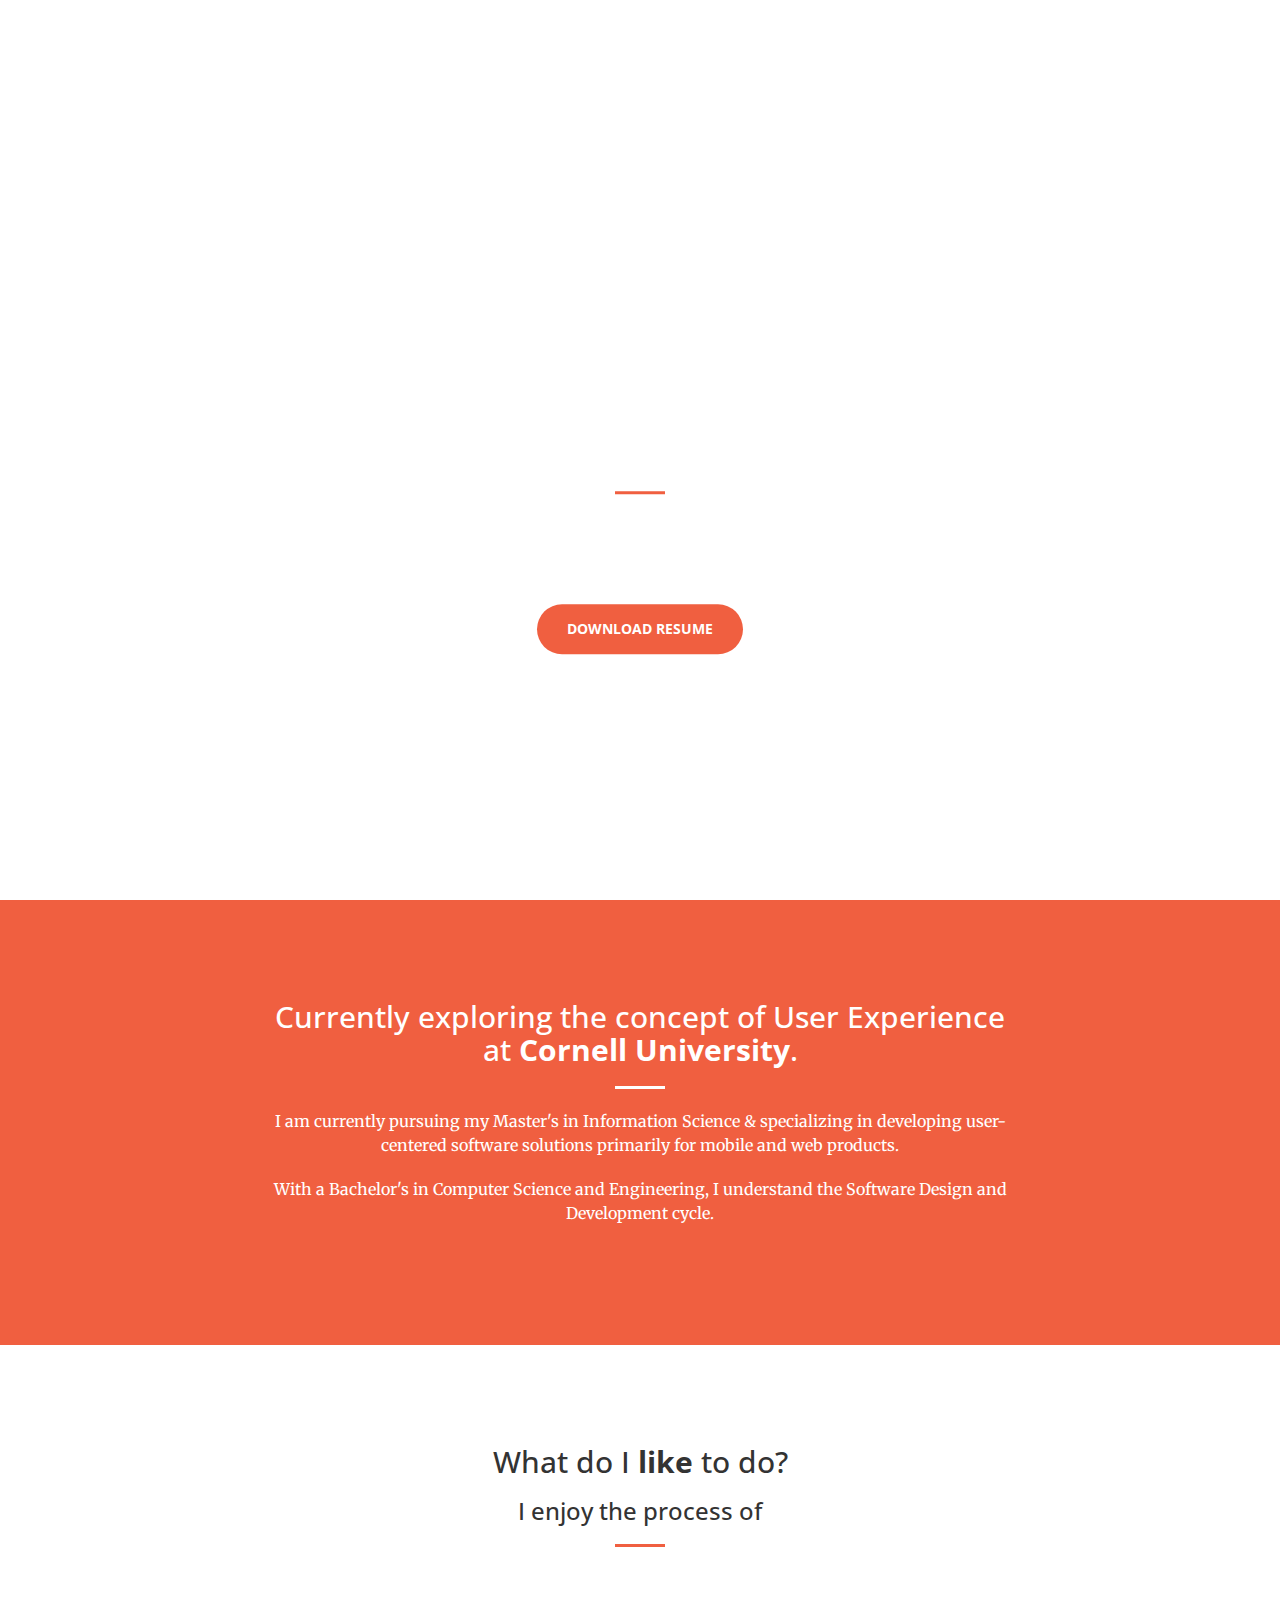
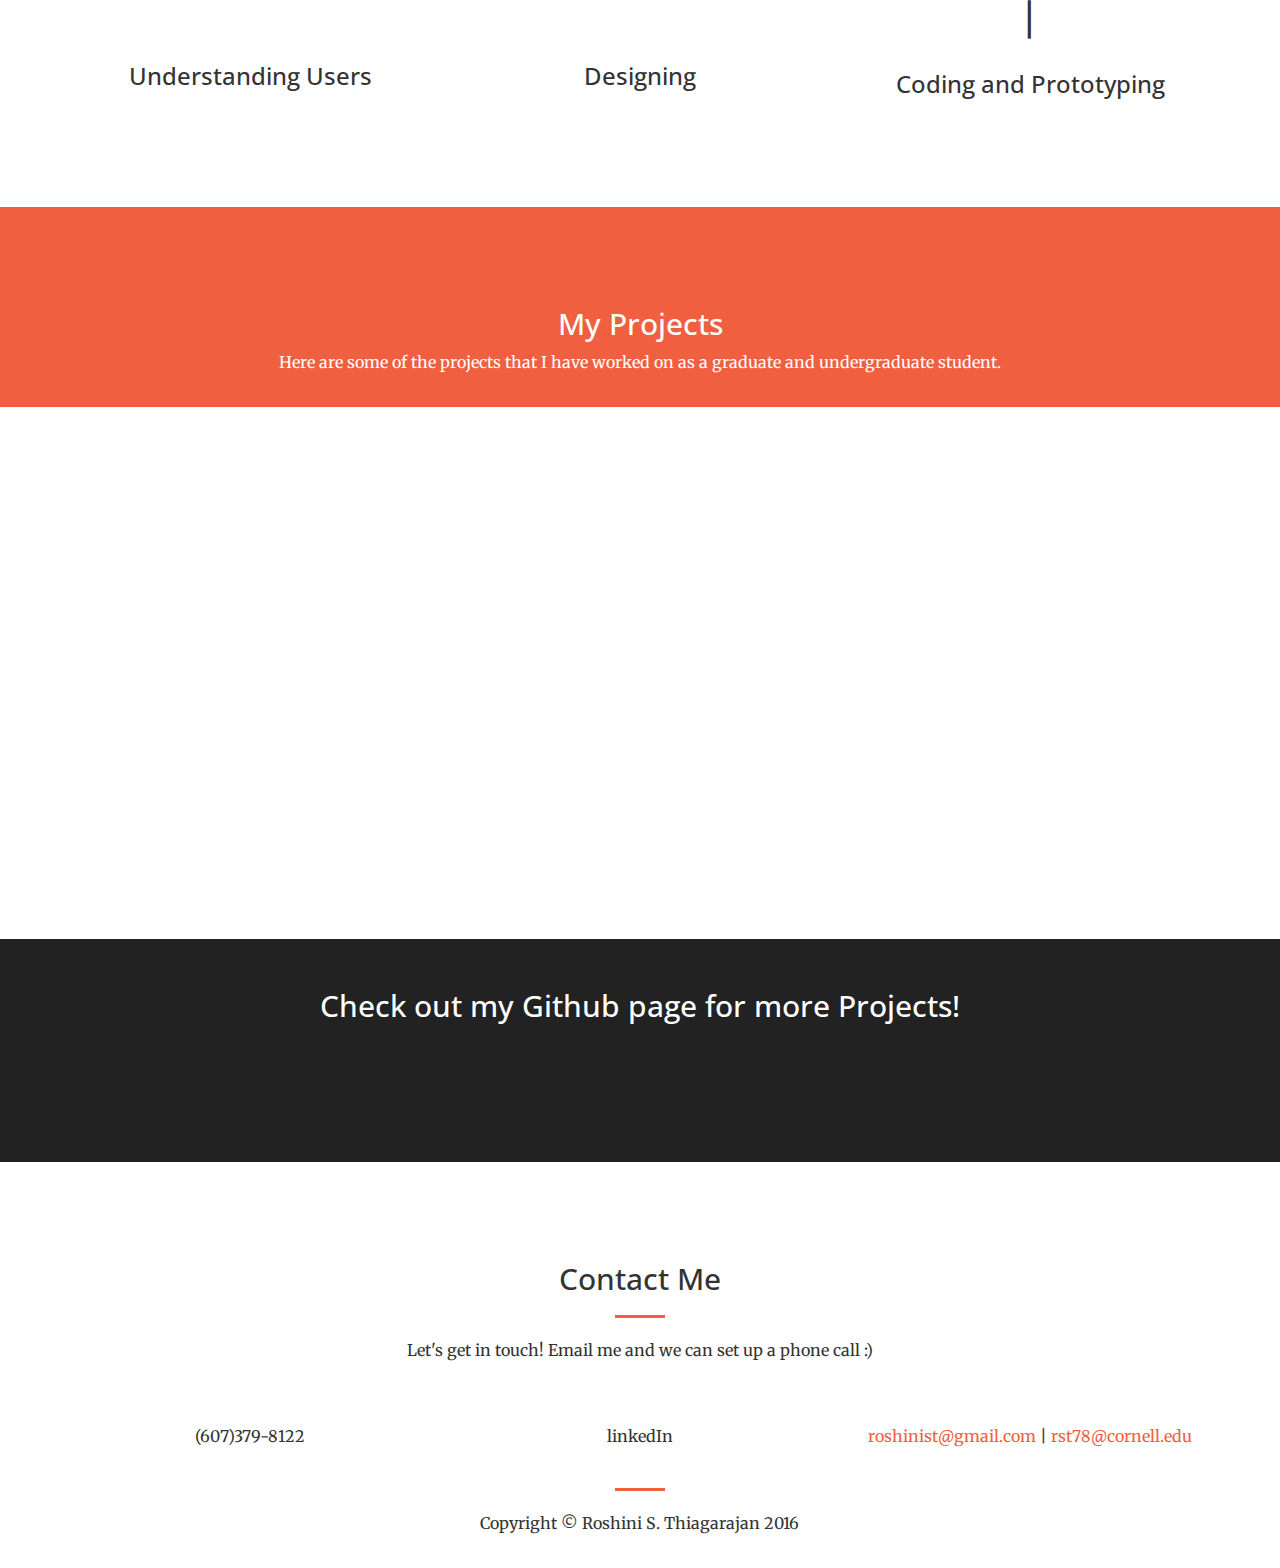
==== index.html @ f851bef8 "animate my name and spelling check" ====
<!DOCTYPE html>
<html lang="en">

<head>

    <meta charset="utf-8">
    <meta http-equiv="X-UA-Compatible" content="IE=edge">
    <meta name="viewport" content="width=device-width, initial-scale=1">
    <meta name="description" content="">
    <meta name="author" content="">

    <title>Roshini S. Thiagarajan</title>

    <!-- Bootstrap Core CSS -->
    <link rel="stylesheet" href="css/bootstrap.min.css" type="text/css">

    <!-- Custom Fonts -->
    <link href='http://fonts.googleapis.com/css?family=Open+Sans:300italic,400italic,600italic,700italic,800italic,400,300,600,700,800' rel='stylesheet' type='text/css'>
    <link href='http://fonts.googleapis.com/css?family=Merriweather:400,300,300italic,400italic,700,700italic,900,900italic' rel='stylesheet' type='text/css'>
    <link rel="stylesheet" href="font-awesome/css/font-awesome.min.css" type="text/css">

    <!-- Plugin CSS -->
    <link rel="stylesheet" href="css/animate.min.css" type="text/css">

    <!-- Custom CSS -->
    <link rel="stylesheet" href="css/creative.css" type="text/css">

    <!-- HTML5 Shim and Respond.js IE8 support of HTML5 elements and media queries -->
    <!-- WARNING: Respond.js doesn't work if you view the page via file:// -->
    <!--[if lt IE 9]>
        <script src="https://oss.maxcdn.com/libs/html5shiv/3.7.0/html5shiv.js"></script>
        <script src="https://oss.maxcdn.com/libs/respond.js/1.4.2/respond.min.js"></script>
    <![endif]-->

    <style>
        img.displayed {
            margin-left: auto;
            margin-right: auto;
        }
    </style>


</head>

<body id="page-top">

    <nav id="mainNav" class="navbar navbar-default navbar-fixed-top">
        <div class="container-fluid">
            <!-- Brand and toggle get grouped for better mobile display -->
            <div class="navbar-header">
                <button type="button" class="navbar-toggle collapsed" data-toggle="collapse" data-target="#bs-example-navbar-collapse-1">
                    <span class="sr-only">Toggle navigation</span>
                    <span class="icon-bar"></span>
                    <span class="icon-bar"></span>
                    <span class="icon-bar"></span>
                </button>
                <a class="navbar-brand page-scroll" href="#page-top">Roshini S. Thiagarajan</a>
            </div>

            <!-- Collect the nav links, forms, and other content for toggling -->
            <div class="collapse navbar-collapse" id="bs-example-navbar-collapse-1">
                <ul class="nav navbar-nav navbar-right">
                    <li>
                        <a class="page-scroll" href="#about">About</a>
                    </li>
                    <li>
                        <a class="page-scroll" href="#services">Interests</a>
                    </li>
                    <li>
                        <a class="page-scroll" href="#portfolio">Portfolio</a>
                    </li>
                    <li>
                        <a class="page-scroll" href="#contact">Contact</a>
                    </li>
                </ul>
            </div>
            <!-- /.navbar-collapse -->
        </div>
        <!-- /.container-fluid -->
    </nav>

    <header>
        <div class="header-content">
            <div class="header-content-inner wow fadeIn">
                <h1>Hello,</h1>
                <h1>My name is Roshini Thiagarajan.</h1>
                <hr>
                <p>I am a <b> Software Engineer </b> with a passion for User-Centered Design.</p>
               <a href="RoshiniS.Thiagarajan_CareerFairResume.pdf" download = "RoshiniSThiagarajan_Resume.pdf" class="btn btn-primary btn-xl page-scroll wow tada">Download Resume</a>
            </div>
        </div>
    </header>

    <section class="bg-primary" id="about">
        <div class="container">
            <div class="row">
                <div class="col-lg-8 col-lg-offset-2 text-center">
                    <h2 class="section-heading">Currently exploring the concept of User Experience at <b>Cornell University</b>. </h2>
                    <hr class="light">
                    <p >I am currently pursuing my Master's in Information Science & specializing in developing user-centered software solutions primarily for mobile and web products. </p>
                    <p> With a Bachelor's in Computer Science and Engineering, I understand the Software Design and Development cycle.</p>
                    <!--<a href="#" class="btn btn-default btn-xl">Get Started!</a>-->
                </div>
            </div>
        </div>
    </section>

<section id="services">
        <div class="container">
            <div class="row">
                <div class="col-lg-12 text-center">
                    <h2 class="section-heading">What do I <b>like</b> to do?</h2>
                    <h3> I enjoy the process of</h3>
                    <hr class="primary">
                </div>
            </div>
        </div>
        <div class="container">
            <div class="row">
                <div class="col-lg-4 col-md-6 text-center">
                    <div class="service-box">
                        <i class="fa fa-4x fa-users wow bounceIn text-primary"></i>
                        <h3>Understanding Users</h3>
                        <!--<p class="text-muted">Our templates are updated regularly so they don't break.</p>-->
                    </div>
                </div>
                <div class="col-lg-4 col-md-6 text-center">
                    <div class="service-box">
                        <i class="fa fa-4x fa-pencil-square-o wow bounceIn text-primary" data-wow-delay=".1s"></i>
                        <h3>Designing</h3>
                        <!--<p class="text-muted">You can use this theme as is, or you can make changes!</p>-->
                    </div>
                </div>
                <div class="col-lg-4 col-md-6 text-center">
                    <div class="service-box">
                        <i class="fa fa-4x fa-code wow bounceIn text-primary" data-wow-delay=".2s"></i>
                        <span style="font-size: 40px;">|
                        </span>
                        
                        <i class="fa fa-4x fa-paper-plane wow bounceIn text-primary" data-wow-delay=".2s"></i>
                        <h3>Coding and Prototyping</h3>
                        <!--<p class="text-muted">We update dependencies to keep things fresh.</p>-->
                    </div>
                </div>
            </div>
        </div>
    </section>



    <section class="no-padding" id="portfolio">
        <section class="bg-primary" id="about">
        <div class="col-lg-12 text-center">
            
                <div class="container">
                    <div class="row">
                        <h2 class="section-heading">My Projects</h2>
                        <p> Here are some of the projects that I have worked on as a graduate and undergraduate student.</p>
                    </div>
                </div>
            
        </div>
        </section>
        <div class="container-fluid">
            <div class="row no-gutter">
                <div class="col-xs-4 col-sm-4 col-md-4 col-lg-4">
                    <a href="energySense.html" class="portfolio-box">
                        <img  src="img/portfolio/Logo.png" class="img-responsive wow fadeIn" data-wow-delay=".1s"alt="">
                        <div class="portfolio-box-caption">
                            <div class="portfolio-box-caption-content">
                                <div class="project-category text-faded">
                                    iOS Development
                                </div>
                                <div class="project-name">
                                    Energy Sense
                                </div>
                            </div>
                        </div>
                    </a>
                </div>
                <div class="col-xs-4 col-sm-4 col-md-4 col-lg-4">
                    <a href="ffsiYoutube.html" class="portfolio-box">
                        <img height="100" src="img/portfolio/YouTube-logo-full_color.png" class="img-responsive wow fadeIn" data-wow-delay=".1s" alt="">
                        <div class="portfolio-box-caption">
                            <div class="portfolio-box-caption-content">
                                <div class="project-category text-faded">
                                    UX Research
                                </div>
                                <div class="project-name">
                                    Analysis of Youtube
                                </div>
                            </div>
                        </div>
                    </a>
                </div>
                
                <div class="col-xs-4 col-sm-4 col-md-4 col-lg-4">
                    <a href="moonlight.html" class="portfolio-box">
                        <img height="100" src="img/portfolio/moonlightProj.png" class="img-responsive wow fadeIn" data-wow-delay=".1s" alt="">
                        <div class="portfolio-box-caption">
                            <div class="portfolio-box-caption-content">
                                <div class="project-category text-faded">
                                    Android Development
                                </div>
                                <div class="project-name">
                                    Moonlight
                                </div>
                            </div>
                        </div>
                    </a>
                </div>
                <div class="col-xs-4 col-sm-4 col-md-4 col-lg-4">
                    <a href="autino.html" class="portfolio-box">
                        <img height="100"src="img/portfolio/AutinoLogo.png" class="img-responsive wow fadeIn displayed" data-wow-delay=".1s" alt="">
                        <div class="portfolio-box-caption">
                            <div class="portfolio-box-caption-content">
                                <div class="project-category text-faded">
                                    UI/UX Design and Research
                                </div>
                                <div class="project-name">
                                    Autino
                                </div>
                            </div>
                        </div>
                    </a>
                </div>
                 <div class="col-xs-4 col-sm-4 col-md-4 col-lg-4">
                    <a href="sats.html" class="portfolio-box">
                        <img height="100"src="img/portfolio/SATSimage.png" class="img-responsive wow fadeIn" data-wow-delay=".1s" alt="" >
                        <div class="portfolio-box-caption">
                            <div class="portfolio-box-caption-content">
                                <div class="project-category text-faded">
                                    Web Development
                                </div>
                                <div class="project-name">
                                    SATS
                                </div>
                            </div>
                        </div>
                    </a>
                </div>
                
                <!-- <div class="col-lg-2 col-sm-6">
                    <a href="#" class="portfolio-box">
                        <img src="img/portfolio/RatePresentations.png" class="img-responsive" alt="">
                        <div class="portfolio-box-caption">
                            <div class="portfolio-box-caption-content">
                                <div class="project-category text-faded">
                                    Wireframing
                                </div>
                                <div class="project-name">
                                    RatePresentations
                                </div>
                            </div>
                        </div>
                    </a>
                </div> -->
            </div>
        </div>
    </section>

    <aside class="bg-dark">
        <div class="container text-center">
            <div class="call-to-action">
                <h2>Check out my Github page for more Projects!</h2>
                <!--<a  class="btn btn-default btn-xl wow tada">Download Now!</a>-->
                <a href="https://github.com/roshinist">
                        <span class="fa fa-5x fa-github wow tada"></span>
                </a>
            </div>
        </div>
    </aside>

    <section id="contact">
        <div class="container">
            <div class="row">
                <div class="col-lg-8 col-lg-offset-2 text-center">
                    <h2 class="section-heading">Contact Me</h2>
                    <hr class="primary">
                    <p>Let's get in touch! Email me and we can set up a phone call :)</p>
                </div>
                <div class="col-lg-4 text-center">
                    <i class="fa fa-phone fa-3x wow bounceIn"></i>
                    <p>(607)379-8122</p>
                </div>
                <div class="col-lg-4 text-center">
                    <a href="https://www.linkedin.com/in/roshinisthiagarajan">
                        <i class="fa fa-linkedin fa-3x wow bounceIn" data-wow-delay=".1s"></i>
                    </a>
                    <p>linkedIn</p>
                </div>
                <div class="col-lg-4 text-center">
                    <i class="fa fa-envelope-o fa-3x wow bounceIn" data-wow-delay=".1s"></i>
                    <p>
                         <a href="mailto:roshinist@gmail.com">roshinist@gmail.com</a>
                            |
                         <a href="mailto:rst78@cornell.edu">rst78@cornell.edu</a>
                    </p>
                </div>
            </div>
        </div>
        <div class="col-lg-8 col-lg-offset-2 text-center">
            <hr class="primary">
            <p>Copyright &copy; Roshini S. Thiagarajan 2016</p>
         </div>
    </section>

    <!-- jQuery -->
    <script src="js/jquery.js"></script>

    <!-- Bootstrap Core JavaScript -->
    <script src="js/bootstrap.min.js"></script>

    <!-- Plugin JavaScript -->
    <script src="js/jquery.easing.min.js"></script>
    <script src="js/jquery.fittext.js"></script>
    <script src="js/wow.min.js"></script>

    <!-- Custom Theme JavaScript -->
    <script src="js/creative.js"></script>

</body>

</html>
---- css/creative.css ----
/*!
 * Start Bootstrap - Creative Bootstrap Theme (http://startbootstrap.com)
 * Code licensed under the Apache License v2.0.
 * For details, see http://www.apache.org/licenses/LICENSE-2.0.
 */

html,
body {
    width: 100%;
    height: 100%;
}

body {
    font-family: Merriweather,'Helvetica Neue',Arial,sans-serif;
}

hr {
    max-width: 50px;
    border-color: #f05f40;
    border-width: 3px;
}

hr.light {
    border-color: #fff;
}

a {
    color: #f05f40;
    -webkit-transition: all .35s;
    -moz-transition: all .35s;
    transition: all .35s;
}

a:hover,
a:focus {
    color: #eb3812;
}

h1,
h2,
h3,
h4,
h5,
h6 {
    font-family: 'Open Sans','Helvetica Neue',Arial,sans-serif;
}

p {
    margin-bottom: 20px;
    font-size: 16px;
    line-height: 1.5;
}

.bg-primary {
    background-color: #f05f40;
}

.bg-dark {
    color: #fff;
    background-color: #222;
}

.text-faded {
    color: rgba(255,255,255,.7);
}

section {
    padding: 100px 0;
}

aside {
    padding: 50px 0;
}

.no-padding {
    padding: 0;
}

.navbar-default {
    border-color: rgba(34,34,34,.05);
    font-family: 'Open Sans','Helvetica Neue',Arial,sans-serif;
    background-color: #fff;
    -webkit-transition: all .35s;
    -moz-transition: all .35s;
    transition: all .35s;
}

.navbar-default .navbar-header .navbar-brand {
    text-transform: capitalize;
    font-family: 'Open Sans','Helvetica Neue',Arial,sans-serif;
    font-weight: 700;
    color: #f05f40;
}

.navbar-default .navbar-header .navbar-brand:hover,
.navbar-default .navbar-header .navbar-brand:focus {
    color: #eb3812;
}

.navbar-default .nav > li>a,
.navbar-default .nav>li>a:focus {
    text-transform: uppercase;
    font-size: 13px;
    font-weight: 700;
    color: #222;
}

.navbar-default .nav > li>a:hover,
.navbar-default .nav>li>a:focus:hover {
    color: #f05f40;
}

.navbar-default .nav > li.active>a,
.navbar-default .nav>li.active>a:focus {
    color: #f05f40!important;
    background-color: transparent;
}

.navbar-default .nav > li.active>a:hover,
.navbar-default .nav>li.active>a:focus:hover {
    background-color: transparent;
}

@media(min-width:768px) {
    .navbar-default {
        border-color: rgba(255,255,255,.3);
        background-color: transparent;
    }

    .navbar-default .navbar-header .navbar-brand {
        color: rgba(255,255,255,.7);
    }

    .navbar-default .navbar-header .navbar-brand:hover,
    .navbar-default .navbar-header .navbar-brand:focus {
        color: #fff;
    }

    .navbar-default .nav > li>a,
    .navbar-default .nav>li>a:focus {
        color: rgba(255,255,255,.7);
    }

    .navbar-default .nav > li>a:hover,
    .navbar-default .nav>li>a:focus:hover {
        color: #fff;
    }

    .navbar-default.affix {
        border-color: rgba(34,34,34,.05);
        background-color: #fff;
    }

    .navbar-default.affix .navbar-header .navbar-brand {
        font-size: 14px;
        color: #f05f40;
    }

    .navbar-default.affix .navbar-header .navbar-brand:hover,
    .navbar-default.affix .navbar-header .navbar-brand:focus {
        color: #eb3812;
    }

    .navbar-default.affix .nav > li>a,
    .navbar-default.affix .nav>li>a:focus {
        color: #222;
    }

    .navbar-default.affix .nav > li>a:hover,
    .navbar-default.affix .nav>li>a:focus:hover {
        color: #f05f40;
    }
}

header {
    position: relative;
    width: 100%;
    min-height: auto;
    text-align: center;
    color: #fff;
    background-image: url(../img/header3.jpg);
    background-position: center;
    -webkit-background-size: cover;
    -moz-background-size: cover;
    background-size: cover;
    -o-background-size: cover;
}

header .header-content {
    position: relative;
    width: 100%;
    padding: 100px 15px;
    text-align: center;
}

header .header-content .header-content-inner h1 {
    margin-top: 0;
    margin-bottom: 0;
    text-transform: capitalize;
    font-weight: 500;
}

header .header-content .header-content-inner hr {
    margin: 30px auto;
}

header .header-content .header-content-inner p {
    margin-bottom: 50px;
    font-size: 16px;
    font-weight: 300;
    color: rgba(255,255,255,.7);
}

@media(min-width:768px) {
    header {
        min-height: 100%;
    }

    header .header-content {
        position: absolute;
        top: 50%;
        padding: 0 50px;
        -webkit-transform: translateY(-50%);
        -ms-transform: translateY(-50%);
        transform: translateY(-50%);
    }

    header .header-content .header-content-inner {
        margin-right: auto;
        margin-left: auto;
        max-width: 1000px;
    }

    header .header-content .header-content-inner p {
        margin-right: auto;
        margin-left: auto;
        max-width: 80%;
        font-size: 20px;
    }
}

.section-heading {
    margin-top: 0;
}

.service-box {
    margin: 50px auto 0;
    max-width: 400px;
}

@media(min-width:992px) {
    .service-box {
        margin: 20px auto 0;
    }
}

.service-box p {
    margin-bottom: 0;
}

.portfolio-box {
    display: block;
    position: relative;
    margin: 0 auto;
    max-width: 650px;
}

.portfolio-box .portfolio-box-caption {
    display: block;
    position: absolute;
    bottom: 0;
    width: 100%;
    height: 100%;
    text-align: center;
    color: #fff;
    opacity: 0;
    background: rgba(240,95,64,.9);
    -webkit-transition: all .35s;
    -moz-transition: all .35s;
    transition: all .35s;
}

.portfolio-box .portfolio-box-caption .portfolio-box-caption-content {
    position: absolute;
    top: 50%;
    width: 100%;
    text-align: center;
    transform: translateY(-50%);
}

.portfolio-box .portfolio-box-caption .portfolio-box-caption-content .project-category,
.portfolio-box .portfolio-box-caption .portfolio-box-caption-content .project-name {
    padding: 0 15px;
    font-family: 'Open Sans','Helvetica Neue',Arial,sans-serif;
}

.portfolio-box .portfolio-box-caption .portfolio-box-caption-content .project-category {
    text-transform: uppercase;
    font-size: 14px;
    font-weight: 600;
}

.portfolio-box .portfolio-box-caption .portfolio-box-caption-content .project-name {
    font-size: 18px;
}

.portfolio-box:hover .portfolio-box-caption {
    opacity: 1;
}

@media(min-width:768px) {
    .portfolio-box .portfolio-box-caption .portfolio-box-caption-content .project-category {
        font-size: 16px;
    }

    .portfolio-box .portfolio-box-caption .portfolio-box-caption-content .project-name {
        font-size: 22px;
    }
}

.call-to-action h2 {
    margin: 0 auto 20px;
}

.text-primary {
    color: #f05f40;
}

.no-gutter > [class*=col-] {
    padding-right: 0;
    padding-left: 0;
}

.btn-default {
    border-color: #fff;
    color: #222;
    background-color: #fff;
    -webkit-transition: all .35s;
    -moz-transition: all .35s;
    transition: all .35s;
}

.btn-default:hover,
.btn-default:focus,
.btn-default.focus,
.btn-default:active,
.btn-default.active,
.open > .dropdown-toggle.btn-default {
    border-color: #ededed;
    color: #222;
    background-color: #f2f2f2;
}

.btn-default:active,
.btn-default.active,
.open > .dropdown-toggle.btn-default {
    background-image: none;
}

.btn-default.disabled,
.btn-default[disabled],
fieldset[disabled] .btn-default,
.btn-default.disabled:hover,
.btn-default[disabled]:hover,
fieldset[disabled] .btn-default:hover,
.btn-default.disabled:focus,
.btn-default[disabled]:focus,
fieldset[disabled] .btn-default:focus,
.btn-default.disabled.focus,
.btn-default[disabled].focus,
fieldset[disabled] .btn-default.focus,
.btn-default.disabled:active,
.btn-default[disabled]:active,
fieldset[disabled] .btn-default:active,
.btn-default.disabled.active,
.btn-default[disabled].active,
fieldset[disabled] .btn-default.active {
    border-color: #fff;
    background-color: #fff;
}

.btn-default .badge {
    color: #fff;
    background-color: #222;
}

.btn-primary {
    border-color: #f05f40;
    color: #fff;
    background-color: #f05f40;
    -webkit-transition: all .35s;
    -moz-transition: all .35s;
    transition: all .35s;
}

.btn-primary:hover,
.btn-primary:focus,
.btn-primary.focus,
.btn-primary:active,
.btn-primary.active,
.open > .dropdown-toggle.btn-primary {
    border-color: #ed431f;
    color: #fff;
    background-color: #ee4b28;
}

.btn-primary:active,
.btn-primary.active,
.open > .dropdown-toggle.btn-primary {
    background-image: none;
}

.btn-primary.disabled,
.btn-primary[disabled],
fieldset[disabled] .btn-primary,
.btn-primary.disabled:hover,
.btn-primary[disabled]:hover,
fieldset[disabled] .btn-primary:hover,
.btn-primary.disabled:focus,
.btn-primary[disabled]:focus,
fieldset[disabled] .btn-primary:focus,
.btn-primary.disabled.focus,
.btn-primary[disabled].focus,
fieldset[disabled] .btn-primary.focus,
.btn-primary.disabled:active,
.btn-primary[disabled]:active,
fieldset[disabled] .btn-primary:active,
.btn-primary.disabled.active,
.btn-primary[disabled].active,
fieldset[disabled] .btn-primary.active {
    border-color: #f05f40;
    background-color: #f05f40;
}

.btn-primary .badge {
    color: #f05f40;
    background-color: #fff;
}

.btn {
    border: 0;
    border-radius: 300px;
    text-transform: uppercase;
    font-family: 'Open Sans','Helvetica Neue',Arial,sans-serif;
    font-weight: 700;
}

.btn-xl {
    padding: 15px 30px;
}

::-moz-selection {
    text-shadow: none;
    color: #fff;
    background: #222;
}

::selection {
    text-shadow: none;
    color: #fff;
    background: #222;
}

img::selection {
    color: #fff;
    background: 0 0;
}

img::-moz-selection {
    color: #fff;
    background: 0 0;
}

body {
    webkit-tap-highlight-color: #222;
}
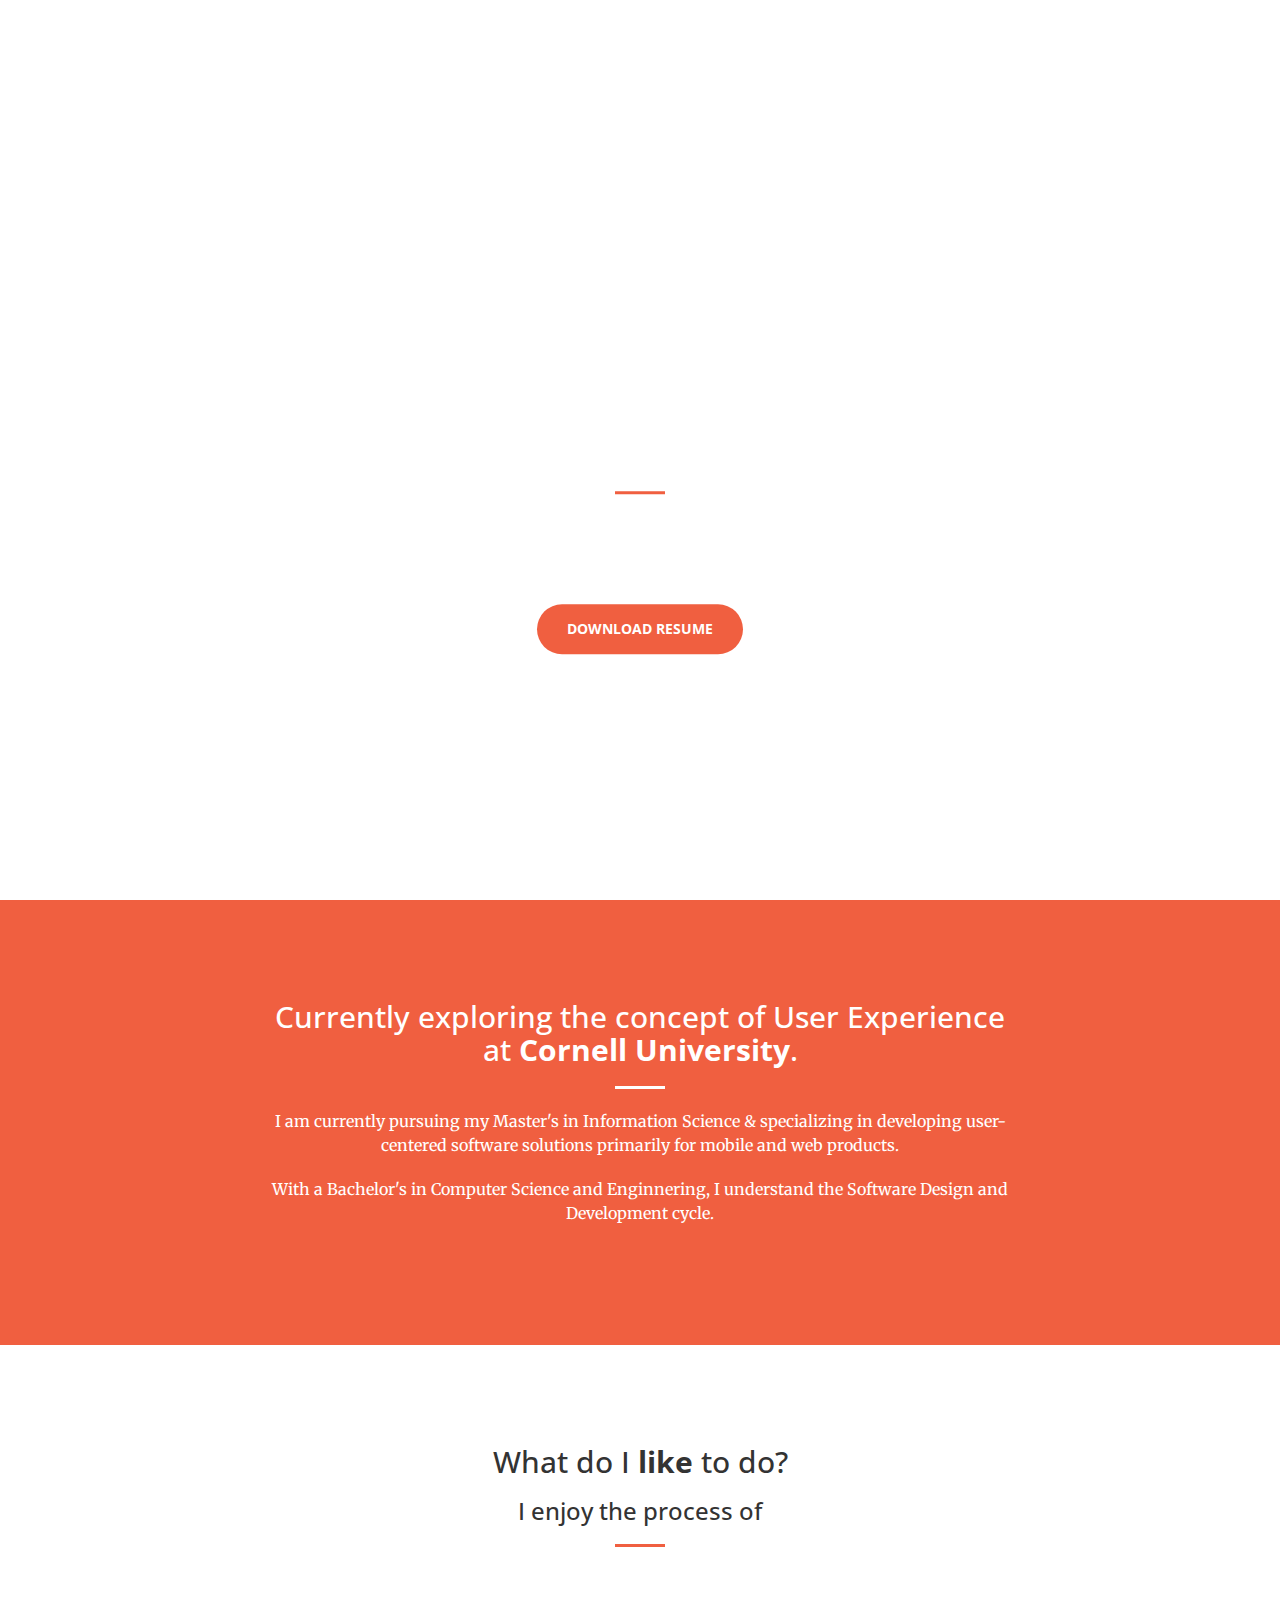
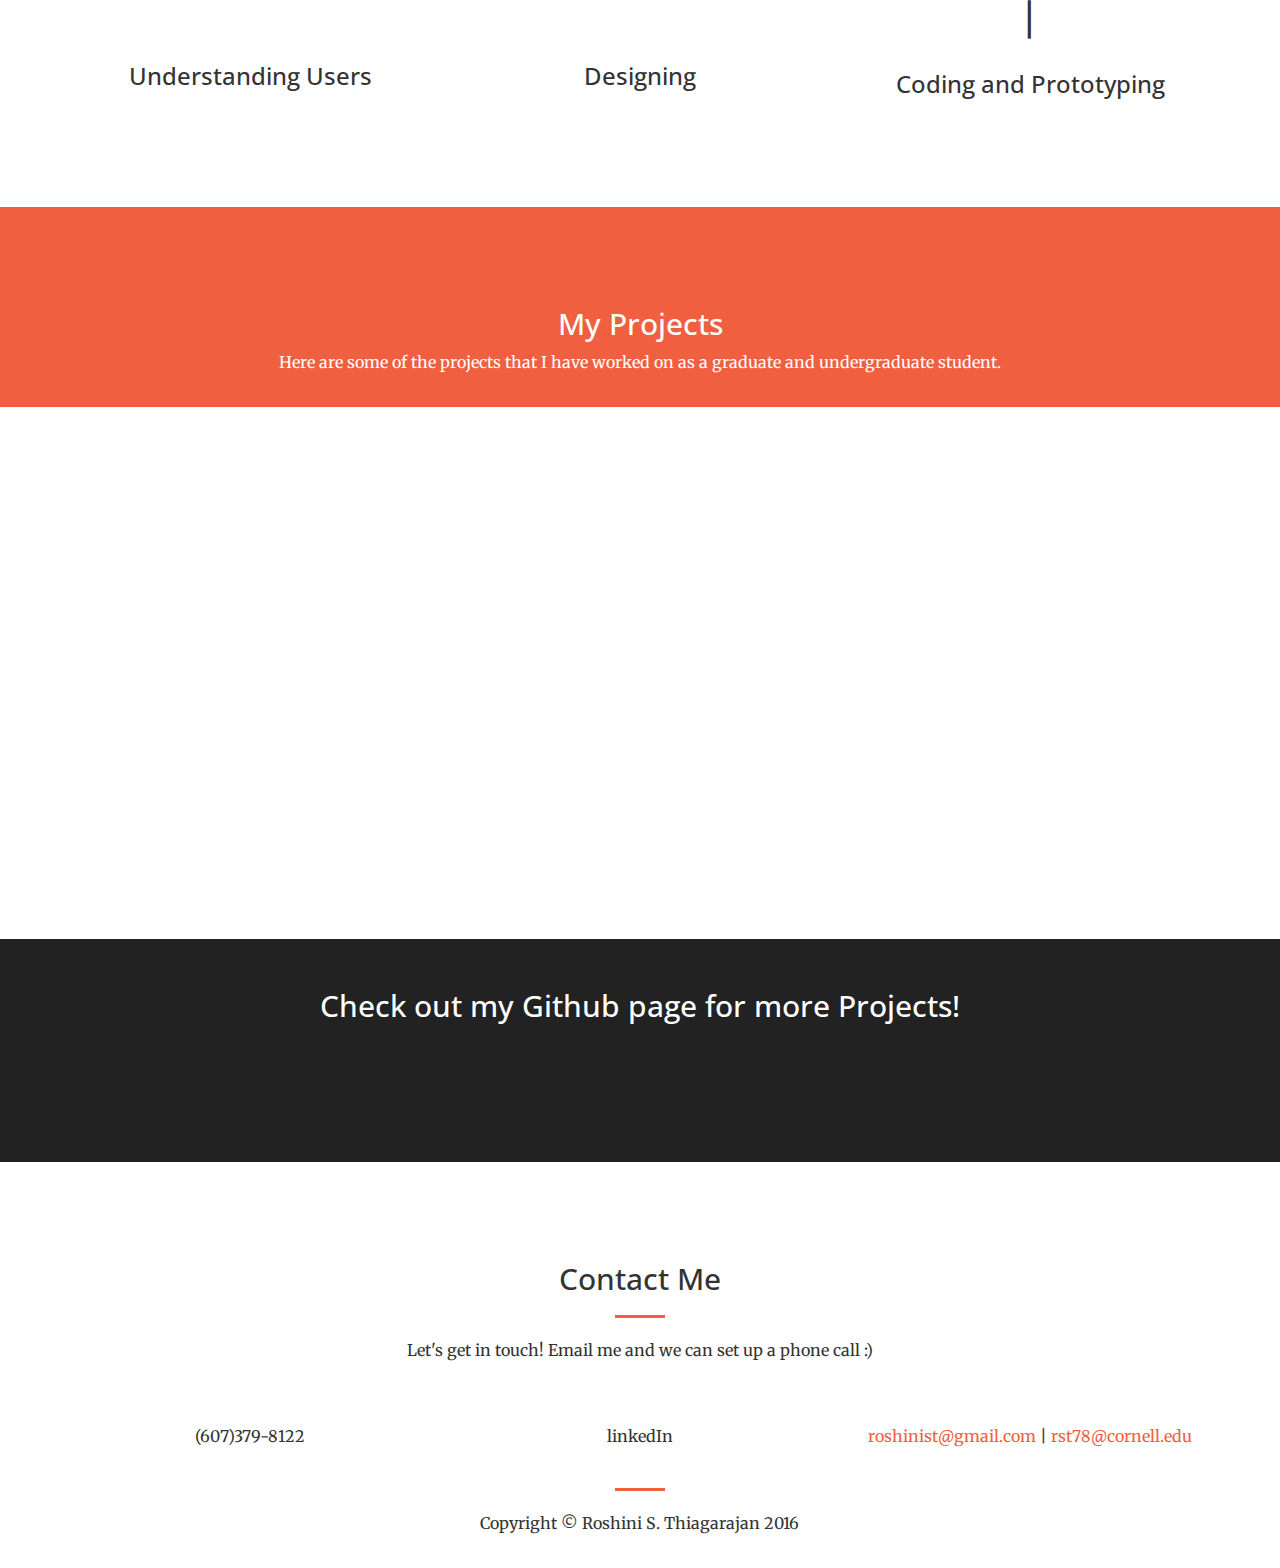
==== commit 0fcd5c3b: "Auction Under Modification" ====
--- a/index.html
+++ b/index.html
@@ -81,7 +81,7 @@
 
     <header>
         <div class="header-content">
-            <div class="header-content-inner wow fadeIn">
+            <div class="header-content-inner">
                 <h1>Hello,</h1>
                 <h1>My name is Roshini Thiagarajan.</h1>
                 <hr>
@@ -98,7 +98,7 @@
                     <h2 class="section-heading">Currently exploring the concept of User Experience at <b>Cornell University</b>. </h2>
                     <hr class="light">
                     <p >I am currently pursuing my Master's in Information Science & specializing in developing user-centered software solutions primarily for mobile and web products. </p>
-                    <p> With a Bachelor's in Computer Science and Engineering, I understand the Software Design and Development cycle.</p>
+                    <p> With a Bachelor's in Computer Science and Enginnering, I understand the Software Design and Development cycle.</p>
                     <!--<a href="#" class="btn btn-default btn-xl">Get Started!</a>-->
                 </div>
             </div>
@@ -210,7 +210,7 @@
                     </a>
                 </div>
                 <div class="col-xs-4 col-sm-4 col-md-4 col-lg-4">
-                    <a href="autino.html" class="portfolio-box">
+                    <a href="underModification.html" class="portfolio-box">
                         <img height="100"src="img/portfolio/AutinoLogo.png" class="img-responsive wow fadeIn displayed" data-wow-delay=".1s" alt="">
                         <div class="portfolio-box-caption">
                             <div class="portfolio-box-caption-content">
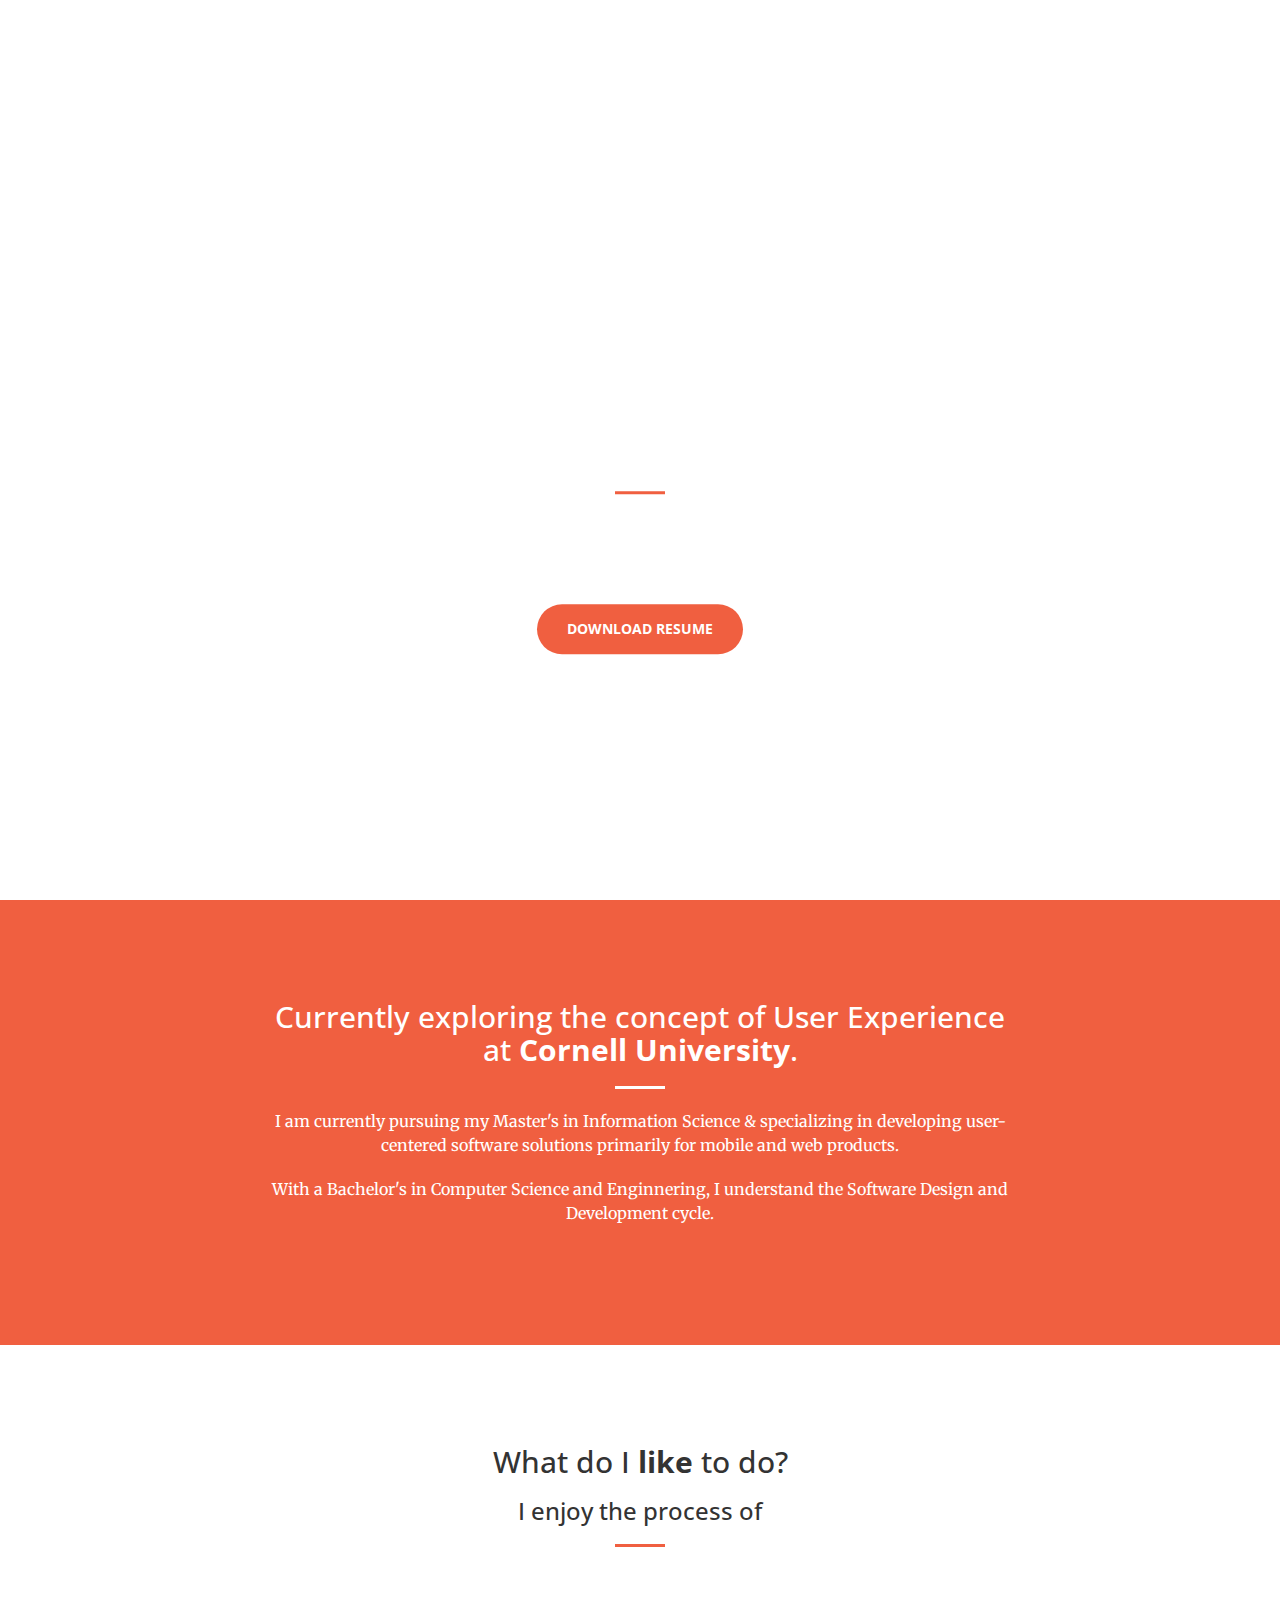
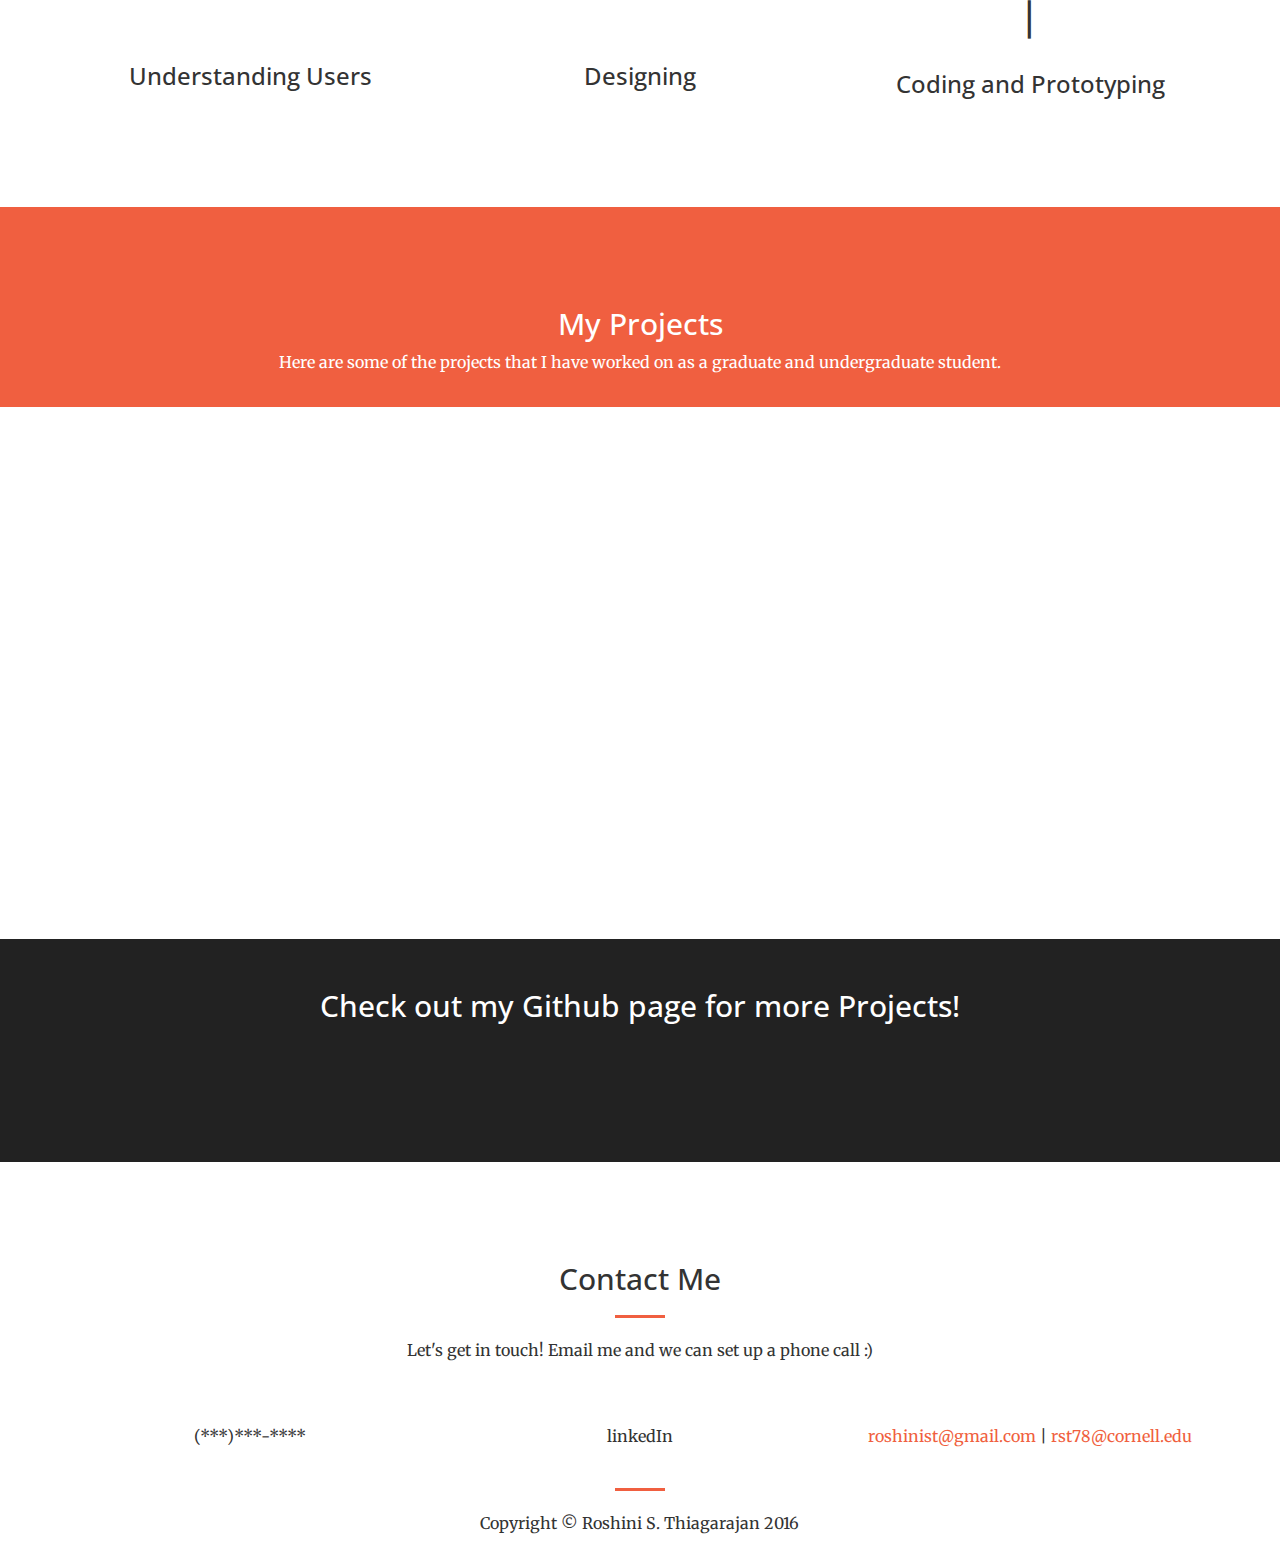
==== commit a13b7de5: "UPDATE: Minor updates" ====
--- a/index.html
+++ b/index.html
@@ -86,7 +86,7 @@
                 <h1>My name is Roshini Thiagarajan.</h1>
                 <hr>
                 <p>I am a <b> Software Engineer </b> with a passion for User-Centered Design.</p>
-               <a href="RoshiniS.Thiagarajan_CareerFairResume.pdf" download = "RoshiniSThiagarajan_Resume.pdf" class="btn btn-primary btn-xl page-scroll wow tada">Download Resume</a>
+               <a href="UIDeveloper.pdf" download = "RoshiniSThiagarajan_Resume.pdf" class="btn btn-primary btn-xl page-scroll wow tada">Download Resume</a>
             </div>
         </div>
     </header>
@@ -210,7 +210,7 @@
                     </a>
                 </div>
                 <div class="col-xs-4 col-sm-4 col-md-4 col-lg-4">
-                    <a href="underModification.html" class="portfolio-box">
+                    <a href="autino.html" class="portfolio-box">
                         <img height="100"src="img/portfolio/AutinoLogo.png" class="img-responsive wow fadeIn displayed" data-wow-delay=".1s" alt="">
                         <div class="portfolio-box-caption">
                             <div class="portfolio-box-caption-content">
@@ -281,7 +281,7 @@
                 </div>
                 <div class="col-lg-4 text-center">
                     <i class="fa fa-phone fa-3x wow bounceIn"></i>
-                    <p>(607)379-8122</p>
+                    <p>(***)***-****</p>
                 </div>
                 <div class="col-lg-4 text-center">
                     <a href="https://www.linkedin.com/in/roshinisthiagarajan">
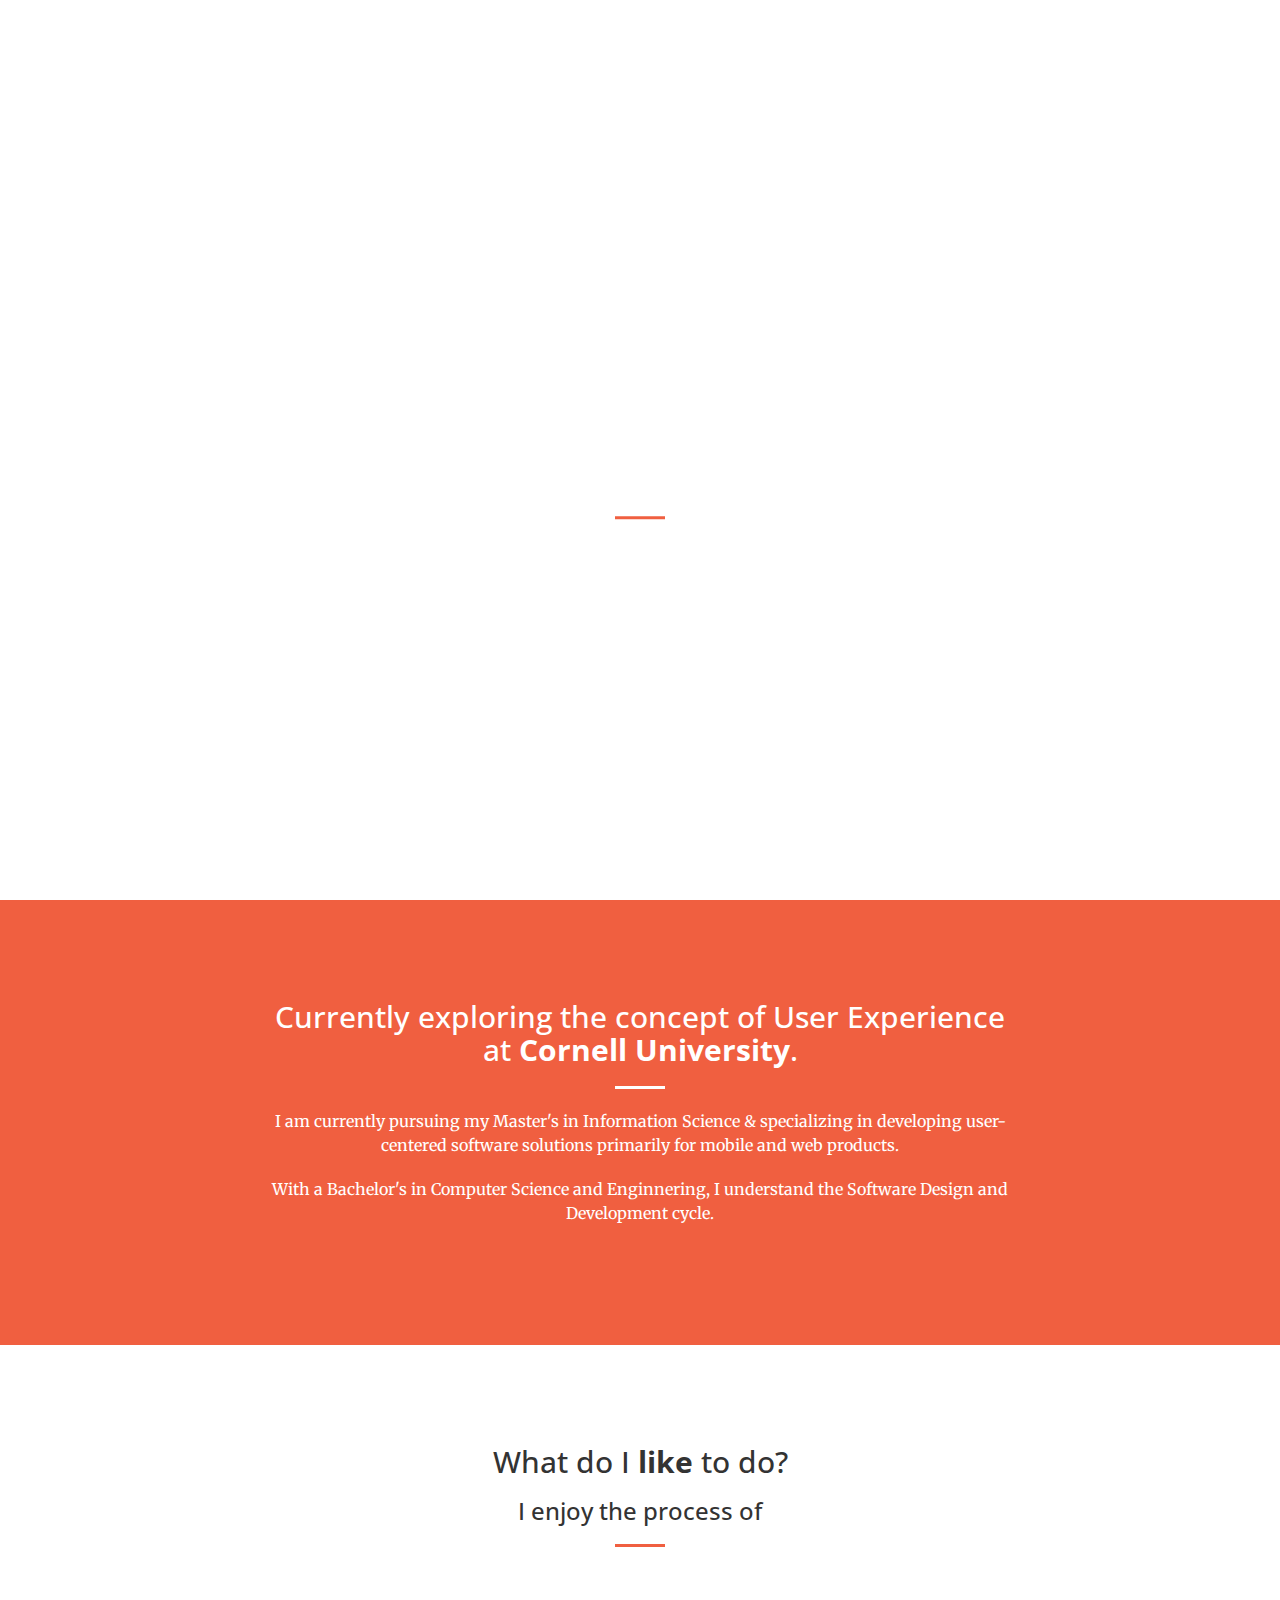
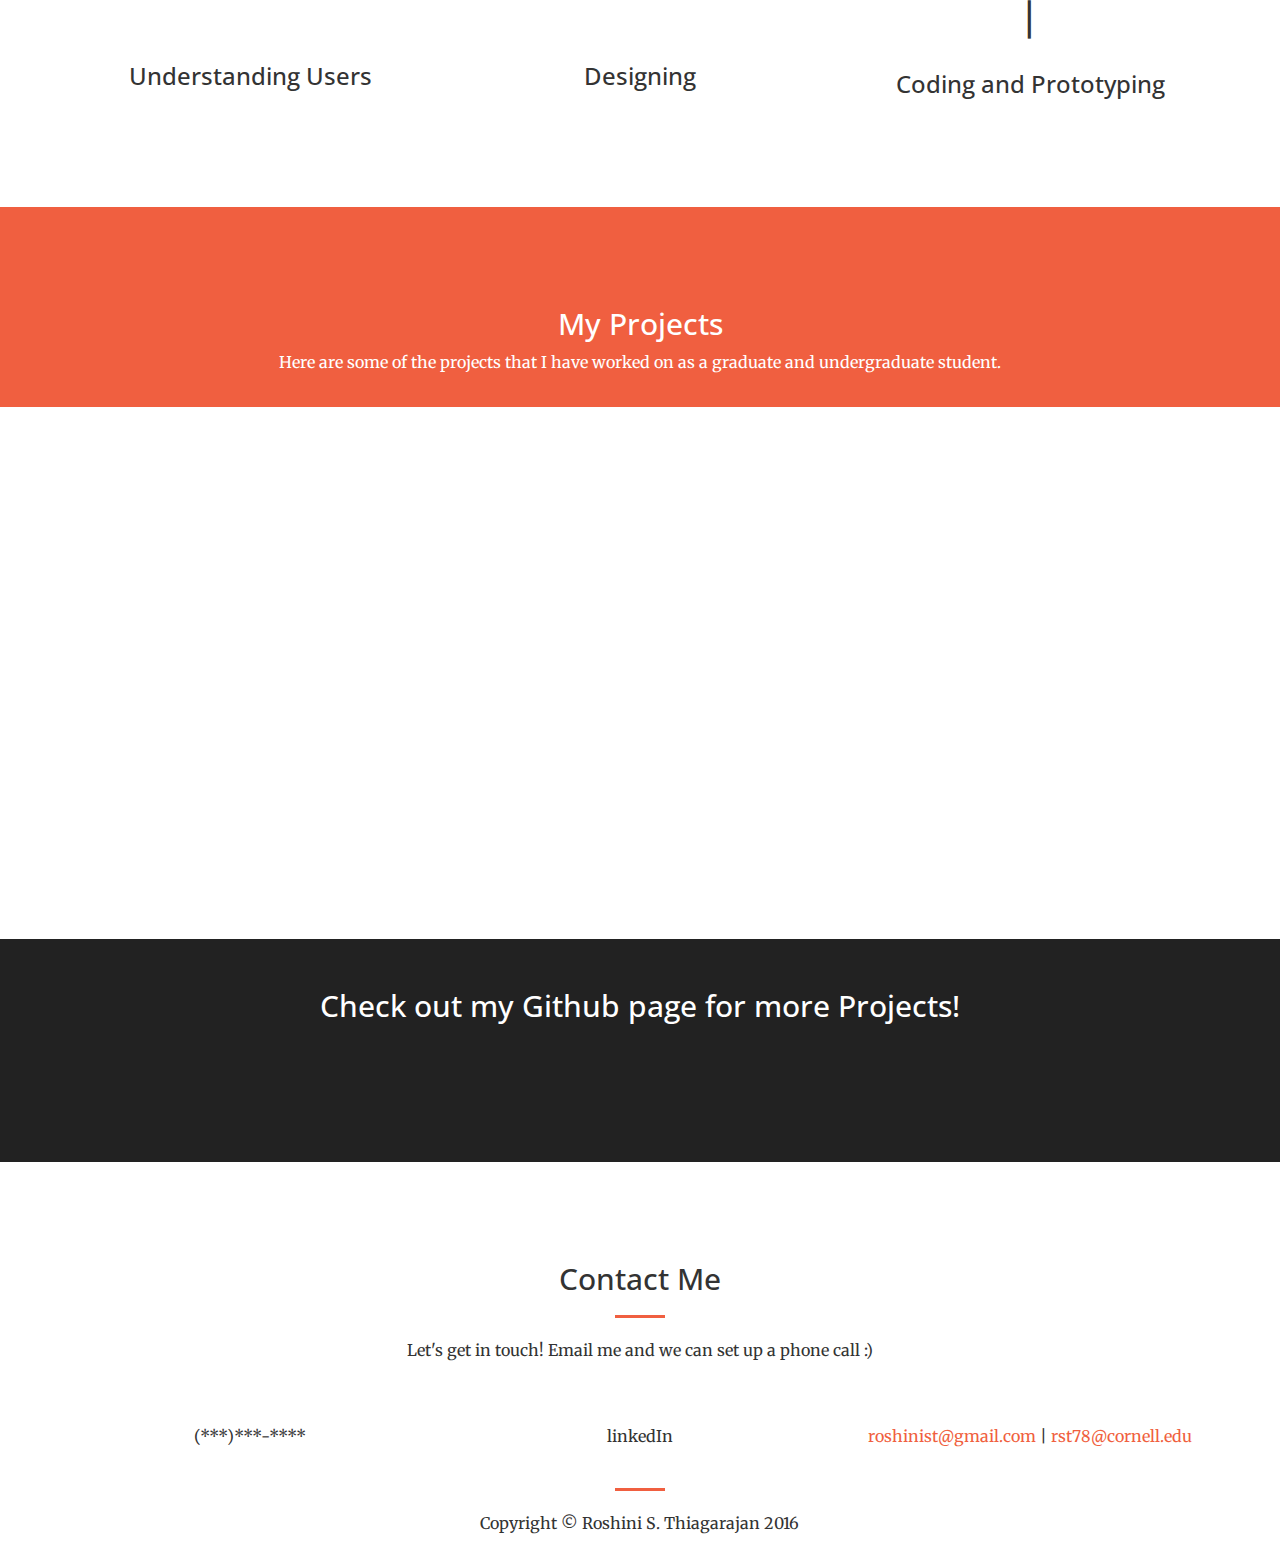
==== commit 1424f212: "UPDATE: Minor updates" ====
--- a/index.html
+++ b/index.html
@@ -86,7 +86,7 @@
                 <h1>My name is Roshini Thiagarajan.</h1>
                 <hr>
                 <p>I am a <b> Software Engineer </b> with a passion for User-Centered Design.</p>
-               <a href="UIDeveloper.pdf" download = "RoshiniSThiagarajan_Resume.pdf" class="btn btn-primary btn-xl page-scroll wow tada">Download Resume</a>
+<!--                <a href="UIDeveloper.pdf" download = "RoshiniSThiagarajan_Resume.pdf" class="btn btn-primary btn-xl page-scroll wow tada">Download Resume</a> -->
             </div>
         </div>
     </header>
